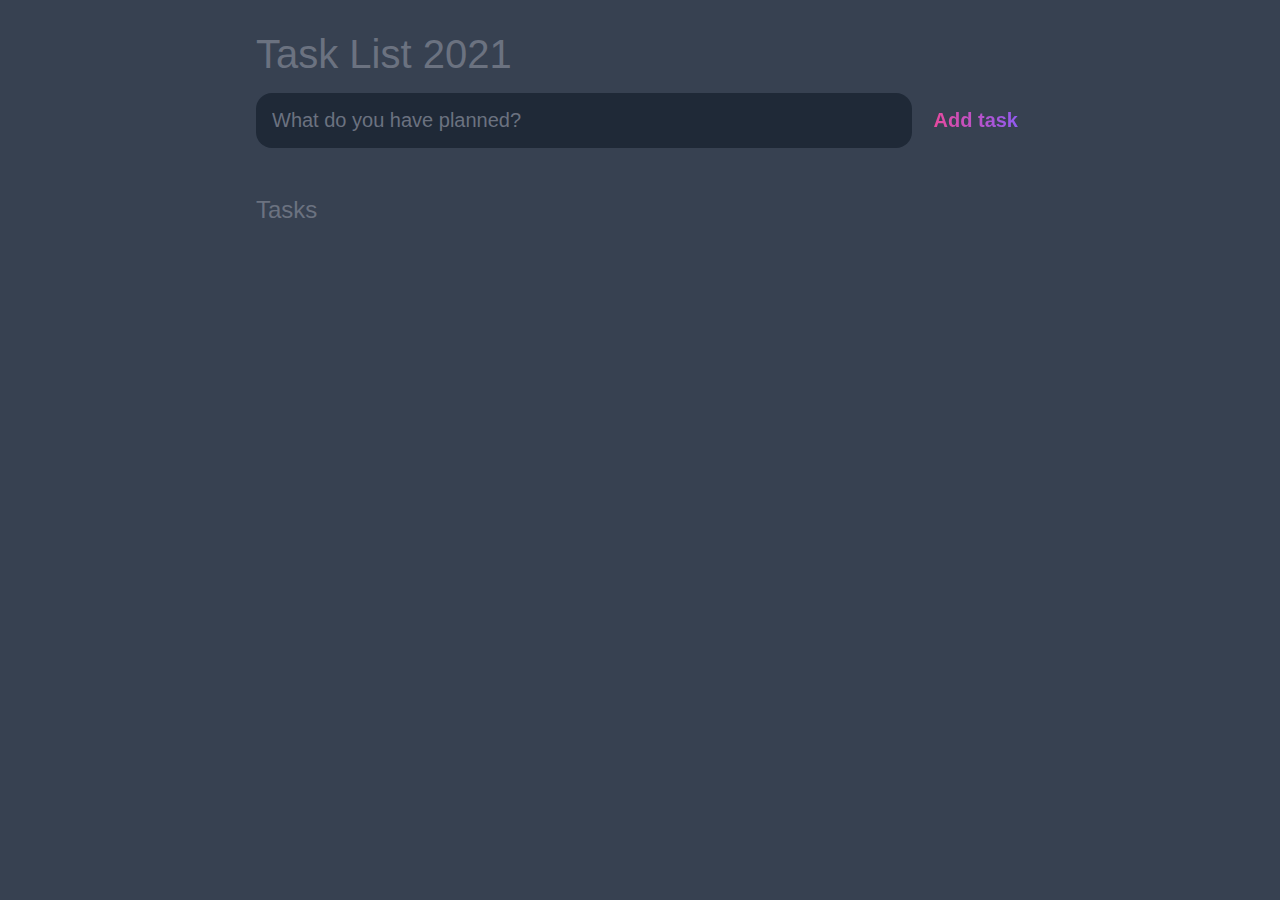
==== Task-2/index.html @ 14ab07f3 "completed with task-2" ====
<!DOCTYPE html>
<html>
    <head>
        <title>
            To-Do List
        </title>
        <link rel="stylesheet" href="style.css">
    </head>
    <body>
        <header>
            <h1>Task List 2021</h1>
            <form id="new-task-form">
                <input 
                    type="text" 
                    name="new-task-input" 
                    id="new-task-input" 
                    placeholder="What do you have planned?" />
                <input 
                    type="submit"
                    id="new-task-submit" 
                    value="Add task" />
            </form>
        </header>
        <main>
            <section class="task-list">
                <h2>Tasks</h2>
    
                <div id="tasks">
    
                    <!-- <div class="task">
                        <div class="content">
                            <input 
                                type="text" 
                                class="text" 
                                value="A new task"
                                readonly>
                        </div>
                        <div class="actions">
                            <button class="edit">Edit</button>
                            <button class="delete">Delete</button>
                        </div>
                    </div> -->
    
                </div>
            </section>
        </main>
        <script src="index.js"></script>
    </body>
</html>
---- Task-2/style.css ----
:root {
	--dark: #374151;
	--darker: #1F2937;
	--darkest: #111827;
	--grey: #6B7280;
	--pink: #EC4899;
	--purple: #8B5CF6;
	--light: #EEE;
}

* {
	margin: 0;
	box-sizing: border-box;
	font-family: "Fira sans", sans-serif;
}

body {
	display: flex;
	flex-direction: column;
	min-height: 100vh;
	color: #FFF;
	background-color: var(--dark);
}

header {
	padding: 2rem 1rem;
	max-width: 800px;
	width: 100%;
	margin: 0 auto;
}

header h1{ 
	font-size: 2.5rem;
	font-weight: 300;
	color: var(--grey);
	margin-bottom: 1rem;
}

#new-task-form {
	display: flex;;
}

input, button {
	appearance: none;
	border: none;
	outline: none;
	background: none;
}

#new-task-input {
	flex: 1 1 0%;
	background-color: var(--darker);
	padding: 1rem;
	border-radius: 1rem;
	margin-right: 1rem;
	color: var(--light);
	font-size: 1.25rem;
}

#new-task-input::placeholder {
	color: var(--grey);
}

#new-task-submit {
	color: var(--pink);
	font-size: 1.25rem;
	font-weight: 700;
	background-image: linear-gradient(to right, var(--pink), var(--purple));
	-webkit-background-clip: text;
	-webkit-text-fill-color: transparent;
	cursor: pointer;
	transition: 0.4s;
}

#new-task-submit:hover {
	opacity: 0.8;
}

#new-task-submit:active {
	opacity: 0.6;
}

main {
	flex: 1 1 0%;
	max-width: 800px;
	width: 100%;
	margin: 0 auto;
}

.task-list {
	padding: 1rem;
}

.task-list h2 {
	font-size: 1.5rem;
	font-weight: 300;
	color: var(--grey);
	margin-bottom: 1rem;
}

#tasks .task {
	display: flex;
	justify-content: space-between;
	background-color: var(--darkest);
	padding: 1rem;
	border-radius: 1rem;
	margin-bottom: 1rem;
}

.task .content {
	flex: 1 1 0%;
}

.task .content .text {
	color: var(--light);
	font-size: 1.125rem;
	width: 100%;
	display: block;
	transition: 0.4s;
}

.task .content .text:not(:read-only) {
	color: var(--pink);
}

.task .actions {
	display: flex;
	margin: 0 -0.5rem;
}

.task .actions button {
	cursor: pointer;
	margin: 0 0.5rem;
	font-size: 1.125rem;
	font-weight: 700;
	text-transform: uppercase;
	transition: 0.4s;
}

.task .actions button:hover {
	opacity: 0.8;
}

.task .actions button:active {
	opacity: 0.6;
}

.task .actions .edit {
	background-image: linear-gradient(to right, var(--pink), var(--purple));
	-webkit-background-clip: text;
	-webkit-text-fill-color: transparent;
}

.task .actions .delete {
	color: crimson;
}
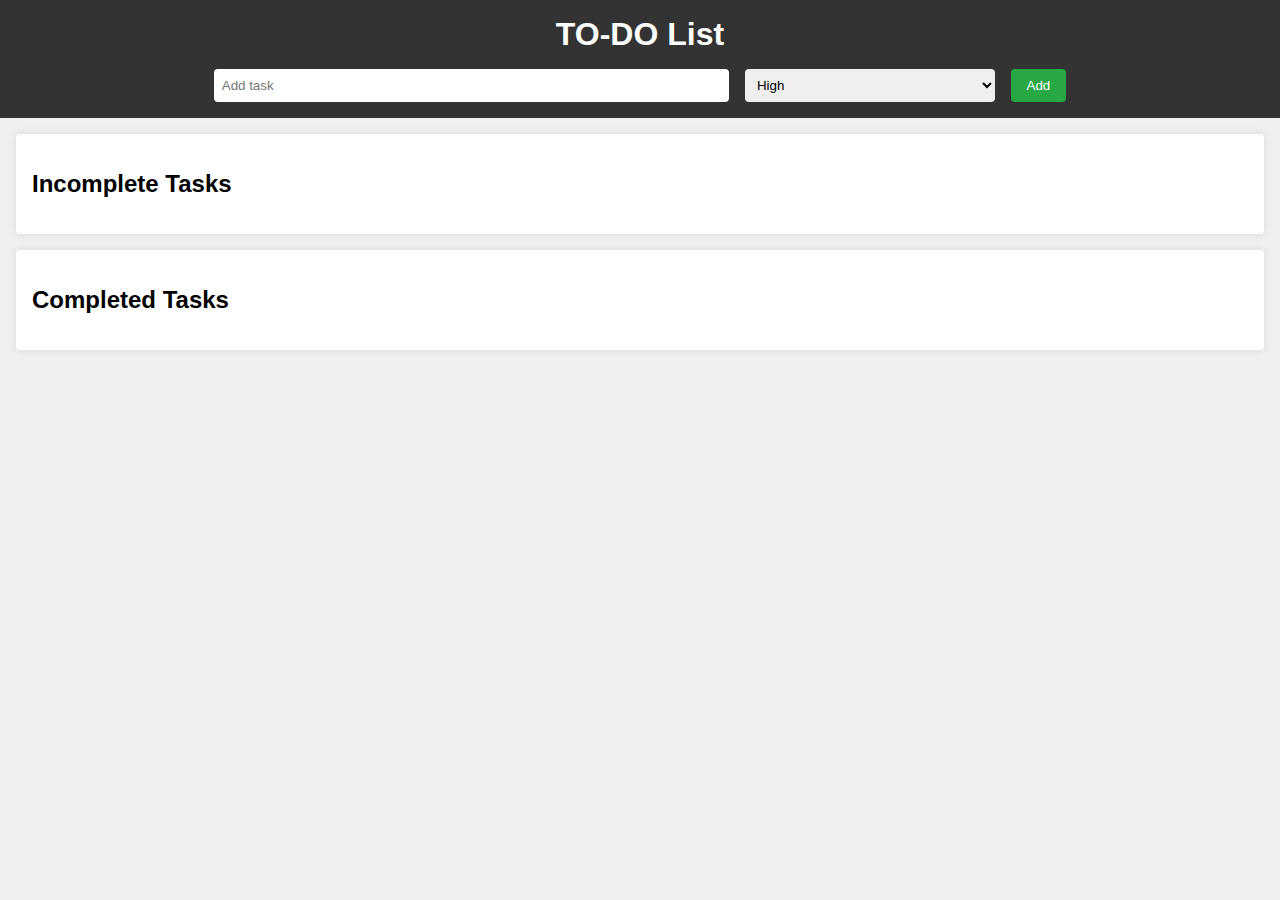
==== commit 935ce50b: "added priority, seperated completed and not completed tasks" ====
--- a/Task-2/index.html
+++ b/Task-2/index.html
@@ -1,49 +1,45 @@
 <!DOCTYPE html>
-<html>
-    <head>
-        <title>
-            To-Do List
-        </title>
-        <link rel="stylesheet" href="style.css">
-    </head>
-    <body>
-        <header>
-            <h1>Task List 2021</h1>
-            <form id="new-task-form">
-                <input 
-                    type="text" 
-                    name="new-task-input" 
-                    id="new-task-input" 
-                    placeholder="What do you have planned?" />
-                <input 
-                    type="submit"
-                    id="new-task-submit" 
-                    value="Add task" />
-            </form>
-        </header>
-        <main>
-            <section class="task-list">
-                <h2>Tasks</h2>
+<html lang="en">
+<head>
+    <meta charset="UTF-8">
+    <meta http-equiv="X-UA-Compatible" content="IE=edge">
+    <meta name="viewport" content="width=device-width, initial-scale=1.0">
+    <title>Task List 2021</title>
+
+    <link rel="stylesheet" href="style.css" />
+</head>
+<body>
     
-                <div id="tasks">
-    
-                    <!-- <div class="task">
-                        <div class="content">
-                            <input 
-                                type="text" 
-                                class="text" 
-                                value="A new task"
-                                readonly>
-                        </div>
-                        <div class="actions">
-                            <button class="edit">Edit</button>
-                            <button class="delete">Delete</button>
-                        </div>
-                    </div> -->
-    
-                </div>
-            </section>
-        </main>
-        <script src="index.js"></script>
-    </body>
-</html>+    <header>
+        <h1>TO-DO List</h1>
+        <form id="new-task-form">
+            <input 
+                type="text" 
+                name="new-task-input" 
+                id="new-task-input" 
+                placeholder="Add task" />
+            <select id="new-task-priority">
+                <option value="1">High</option>
+                <option value="2">Medium</option>
+                <option value="3">Low</option>
+            </select>
+            <input 
+                type="submit"
+                id="new-task-submit" 
+                value="Add" />
+        </form>
+    </header>
+    <main>
+        <section class="task-list">
+            <h2>Incomplete Tasks</h2>
+            <div id="incomplete-tasks"></div>
+        </section>
+        <section class="task-list">
+            <h2>Completed Tasks</h2>
+            <div id="completed-tasks"></div>
+        </section>
+    </main>
+
+    <script src="index.js"></script>
+</body>
+</html>
--- a/Task-2/style.css
+++ b/Task-2/style.css
@@ -1,156 +1,113 @@
-:root {
-	--dark: #374151;
-	--darker: #1F2937;
-	--darkest: #111827;
-	--grey: #6B7280;
-	--pink: #EC4899;
-	--purple: #8B5CF6;
-	--light: #EEE;
-}
-
-* {
-	margin: 0;
-	box-sizing: border-box;
-	font-family: "Fira sans", sans-serif;
-}
-
 body {
-	display: flex;
-	flex-direction: column;
-	min-height: 100vh;
-	color: #FFF;
-	background-color: var(--dark);
+    font-family: Arial, sans-serif;
+    background-color: #f0f0f0;
+    margin: 0;
+    padding: 0;
 }
 
 header {
-	padding: 2rem 1rem;
-	max-width: 800px;
-	width: 100%;
-	margin: 0 auto;
+    background-color: #333;
+    color: white;
+    padding: 1rem;
+    text-align: center;
 }
 
-header h1{ 
-	font-size: 2.5rem;
-	font-weight: 300;
-	color: var(--grey);
-	margin-bottom: 1rem;
+h1 {
+    margin: 0;
 }
 
-#new-task-form {
-	display: flex;;
+form {
+    display: flex;
+    justify-content: center;
+    margin-top: 1rem;
 }
 
-input, button {
-	appearance: none;
-	border: none;
-	outline: none;
-	background: none;
+form input[type="text"], form select {
+    width: 40%;
+    padding: 0.5rem;
+    margin-right: 1rem;
+    border: none;
+    border-radius: 4px;
 }
 
-#new-task-input {
-	flex: 1 1 0%;
-	background-color: var(--darker);
-	padding: 1rem;
-	border-radius: 1rem;
-	margin-right: 1rem;
-	color: var(--light);
-	font-size: 1.25rem;
+form select {
+    width: 20%;
 }
 
-#new-task-input::placeholder {
-	color: var(--grey);
+form input[type="submit"] {
+    padding: 0.5rem 1rem;
+    border: none;
+    border-radius: 4px;
+    background-color: #28a745;
+    color: white;
+    cursor: pointer;
 }
 
-#new-task-submit {
-	color: var(--pink);
-	font-size: 1.25rem;
-	font-weight: 700;
-	background-image: linear-gradient(to right, var(--pink), var(--purple));
-	-webkit-background-clip: text;
-	-webkit-text-fill-color: transparent;
-	cursor: pointer;
-	transition: 0.4s;
-}
-
-#new-task-submit:hover {
-	opacity: 0.8;
-}
-
-#new-task-submit:active {
-	opacity: 0.6;
+form input[type="submit"]:hover {
+    background-color: #218838;
 }
 
 main {
-	flex: 1 1 0%;
-	max-width: 800px;
-	width: 100%;
-	margin: 0 auto;
+    padding: 1rem;
 }
 
 .task-list {
-	padding: 1rem;
+    background-color: white;
+    padding: 1rem;
+    border-radius: 4px;
+    box-shadow: 0 0 10px rgba(0, 0, 0, 0.1);
+    margin-bottom: 1rem;
 }
 
-.task-list h2 {
-	font-size: 1.5rem;
-	font-weight: 300;
-	color: var(--grey);
-	margin-bottom: 1rem;
-}
-
-#tasks .task {
-	display: flex;
-	justify-content: space-between;
-	background-color: var(--darkest);
-	padding: 1rem;
-	border-radius: 1rem;
-	margin-bottom: 1rem;
+.task {
+    display: flex;
+    justify-content: space-between;
+    align-items: center;
+    padding: 0.5rem 0;
+    border-bottom: 1px solid #ddd;
 }
 
 .task .content {
-	flex: 1 1 0%;
+    flex: 1;
+    display: flex;
+    align-items: center;
 }
 
 .task .content .text {
-	color: var(--light);
-	font-size: 1.125rem;
-	width: 100%;
-	display: block;
-	transition: 0.4s;
-}
-
-.task .content .text:not(:read-only) {
-	color: var(--pink);
-}
-
-.task .actions {
-	display: flex;
-	margin: 0 -0.5rem;
+    width: 100%;
+    border: none;
+    background: none;
+    outline: none;
+    font-size: 1rem;
+    margin-left: 0.5rem;
 }
 
 .task .actions button {
-	cursor: pointer;
-	margin: 0 0.5rem;
-	font-size: 1.125rem;
-	font-weight: 700;
-	text-transform: uppercase;
-	transition: 0.4s;
-}
-
-.task .actions button:hover {
-	opacity: 0.8;
-}
-
-.task .actions button:active {
-	opacity: 0.6;
+    margin-left: 0.5rem;
+    padding: 0.25rem 0.5rem;
+    border: none;
+    border-radius: 4px;
+    cursor: pointer;
 }
 
 .task .actions .edit {
-	background-image: linear-gradient(to right, var(--pink), var(--purple));
-	-webkit-background-clip: text;
-	-webkit-text-fill-color: transparent;
+    background-color: #007bff;
+    color: white;
 }
 
 .task .actions .delete {
-	color: crimson;
-}+    background-color: #dc3545;
+    color: white;
+}
+
+.task .actions .edit:hover {
+    background-color: #0069d9;
+}
+
+.task .actions .delete:hover {
+    background-color: #c82333;
+}
+
+.task .checkbox {
+    margin-right: 0.5rem;
+}
